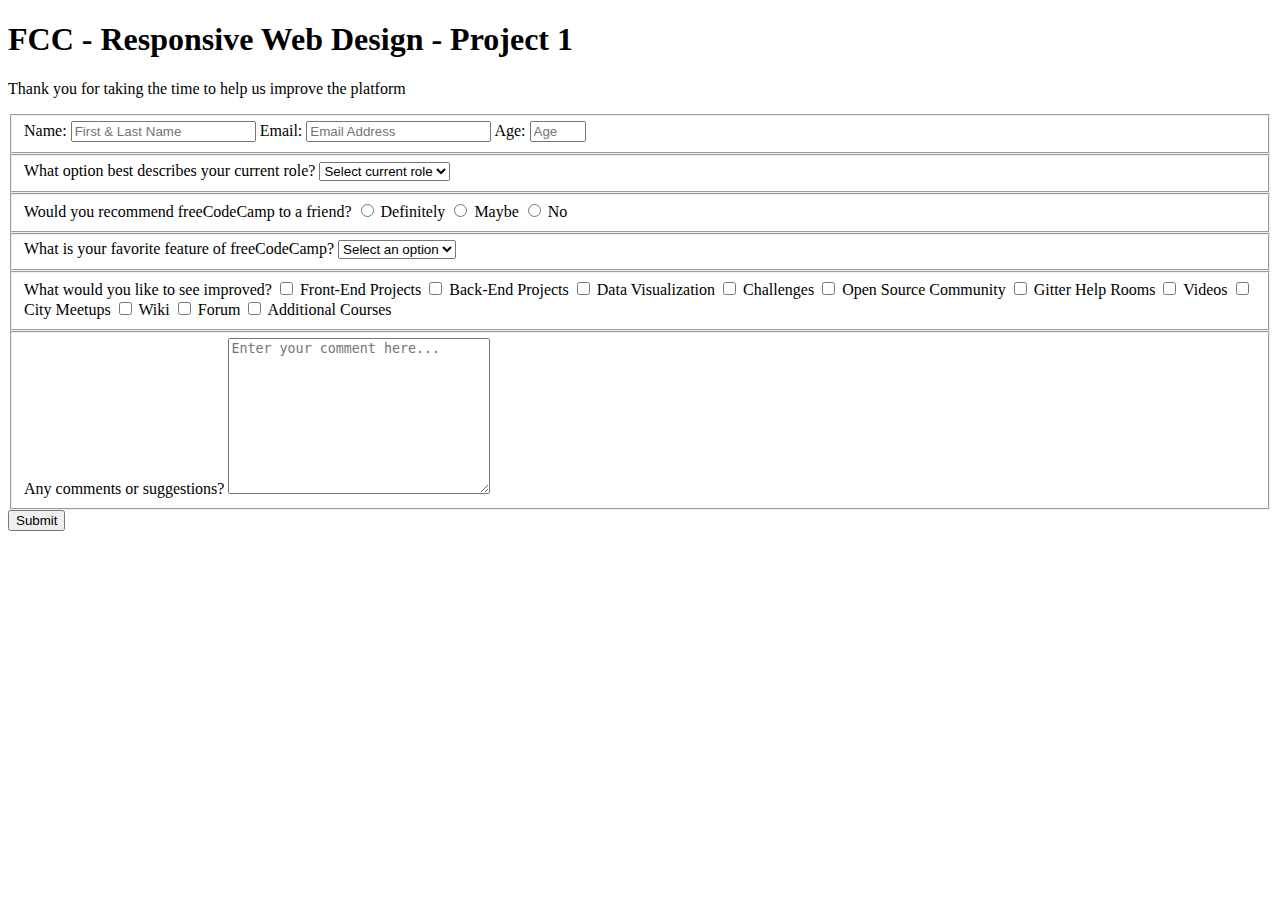
==== newRespWebDesign/project-1/index.html @ bd3e1278 "HTML page created" ====
<!DOCTYPE html>
<html>
    <head>
        <title>Project 1 Form</title>
        <link rel="stylesheet" href="style.css">
        <meta http-equiv="Content-Type" content="text/html;charset=UTF-8">
        <meta name="viewport" content="width=device-width, initial-scale=1.0">
    </head>
    <body>
        <h1 id="title">FCC - Responsive Web Design - Project 1</h1>
        <p id="description">Thank you for taking the time to help us improve the platform</p>
        <form action="" id="survey-form">
            <fieldset>
                <label for="name" id="name-label">
                    Name: <input type="text" id="name" placeholder="First & Last Name" required>
                </label>
                <label for="email" id="email-label">
                    Email: <input type="email" id="email" placeholder="Email Address" required>
                </label>
                <label for="age" id="number-label">
                    Age: <input type="number" min="0" max="90" placeholder="Age" id="age">
                </label>
            </fieldset>

            <fieldset>
                <label for="role">
                    What option best describes your current role?
                    <select name="role" id="dropdown">
                        <option value="">Select current role</option>
                        <option value="student">Student</option>
                        <option value="employed">Employed</option>
                        <option value="unemployed">Unemployed</option>
                        <option value="retired">Retired</option>
                        <option value="other">Other</option>
                    </select>
                </label>
            </fieldset>
            
            
            <fieldset>
                <label for="recommend">Would you recommend freeCodeCamp to a friend?</label>
                <label></label><input type="radio" name="recommend" value="def"> Definitely</label>
                <label></label><input type="radio" name="recommend" value="maybe"> Maybe</label>
                <label></label><input type="radio" name="recommend" value="no"> No</label>
            </fieldset>

            <fieldset>
                <label for="feature"> What is your favorite feature of freeCodeCamp?
                    <select name="feature" id="feature">
                        <option value="">Select an option</option>
                        <option value="challenges">Challenges</option>
                        <option value="projects">Projects</option>
                        <option value="community">Community</option>
                        <option value="opensource">Open Source</option>
                    </select>
                </label>
            </fieldset>

            <fieldset>
                <label for="improve">What would you like to see improved?</label>
                <input type="checkbox" name="improve" value="front"> Front-End Projects
                <input type="checkbox" name="improve" value="back"> Back-End Projects
                <input type="checkbox" name="improve" value="viz"> Data Visualization
                <input type="checkbox" name="improve" value="chall"> Challenges
                <input type="checkbox" name="improve" value="open"> Open Source Community
                <input type="checkbox" name="improve" value="gitter"> Gitter Help Rooms
                <input type="checkbox" name="improve" value="videos"> Videos
                <input type="checkbox" name="improve" value="meetups"> City Meetups
                <input type="checkbox" name="improve" value="wiki"> Wiki
                <input type="checkbox" name="improve" value="forum"> Forum
                <input type="checkbox" name="improve" value="more"> Additional Courses
            </fieldset>

            <fieldset>
                <label for="comments">Any comments or suggestions?</label>
                <textarea name="" id="" cols="30" rows="10" placeholder="Enter your comment here..."></textarea>
            </fieldset>

            <input type="submit" value="Submit" id="submit">
        </form>
    </body>
</html>
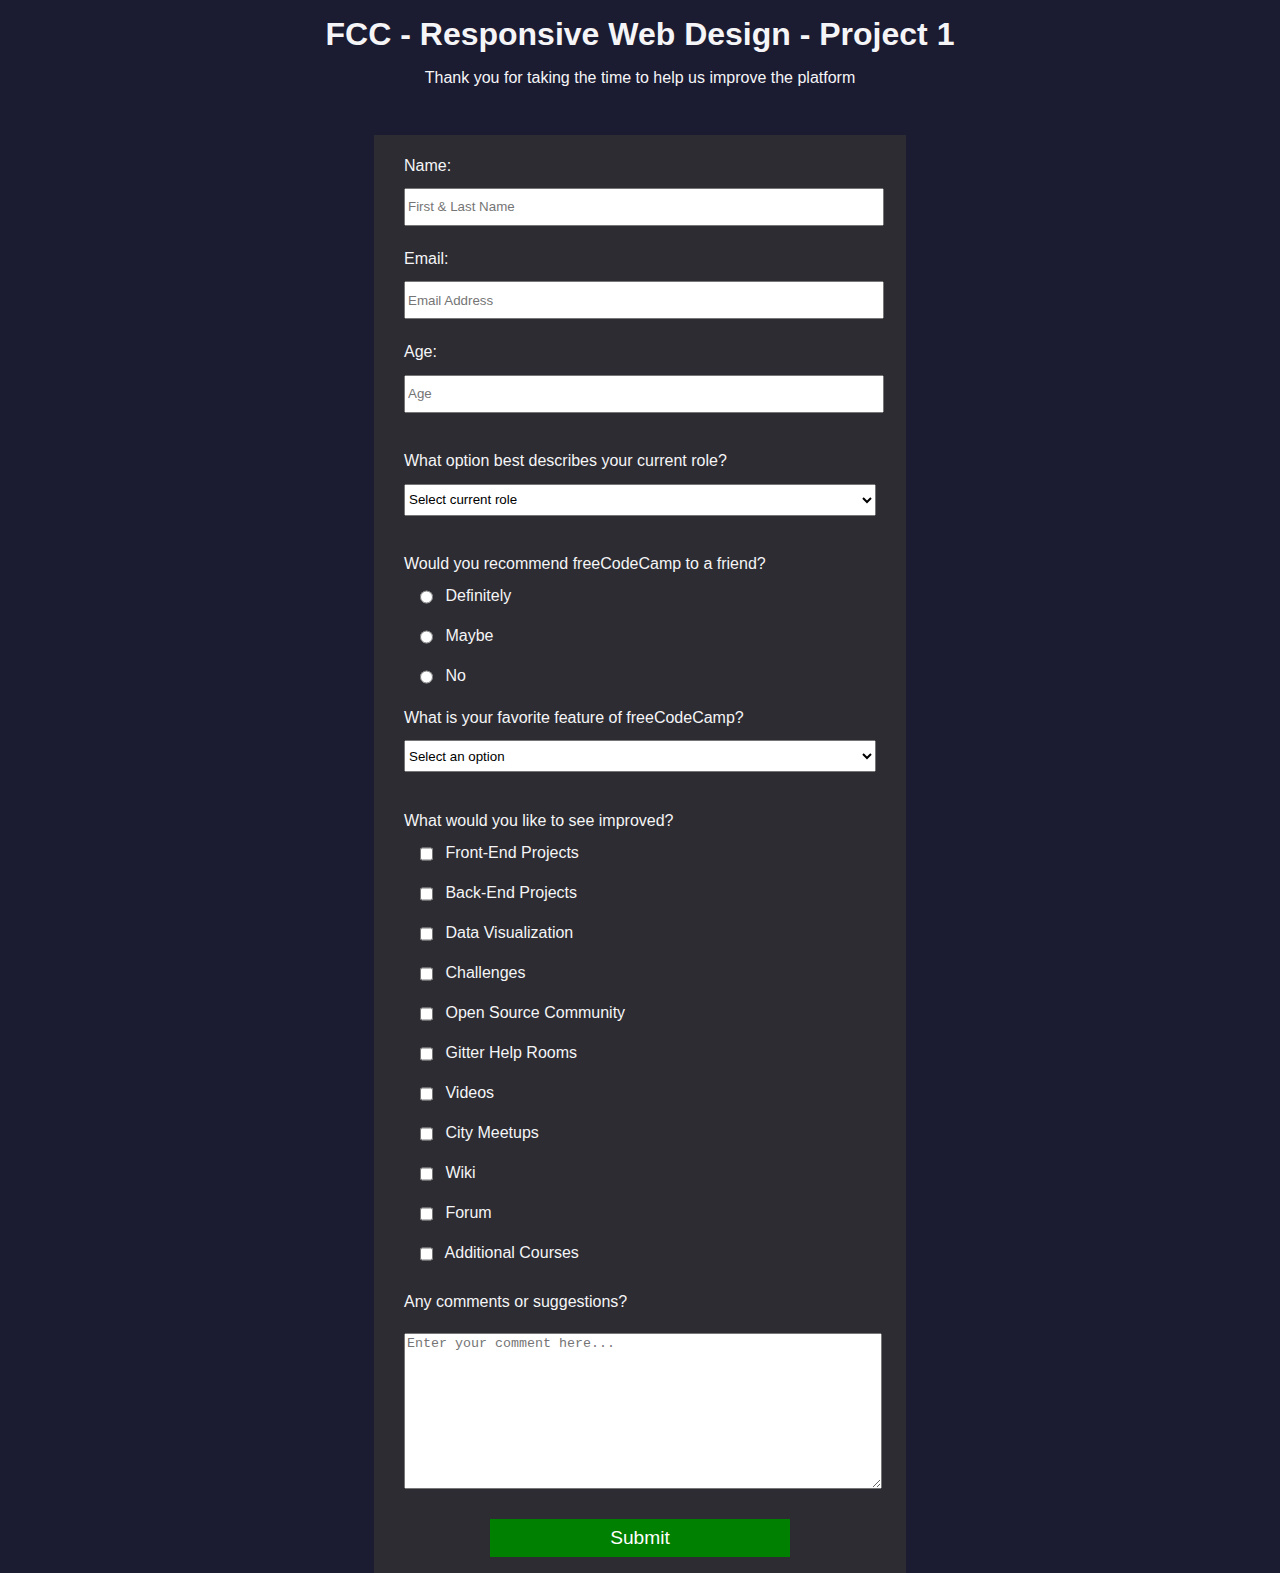
==== commit a1237353: "styles.css + updates to index for pass reqs" ====
--- a/newRespWebDesign/project-1/index.html
+++ b/newRespWebDesign/project-1/index.html
@@ -2,7 +2,7 @@
 <html>
     <head>
         <title>Project 1 Form</title>
-        <link rel="stylesheet" href="style.css">
+        <link rel="stylesheet" href="styles.css">
         <meta http-equiv="Content-Type" content="text/html;charset=UTF-8">
         <meta name="viewport" content="width=device-width, initial-scale=1.0">
     </head>
@@ -18,7 +18,7 @@
                     Email: <input type="email" id="email" placeholder="Email Address" required>
                 </label>
                 <label for="age" id="number-label">
-                    Age: <input type="number" min="0" max="90" placeholder="Age" id="age">
+                    Age: <input type="number" min="0" max="90" placeholder="Age" id="number">
                 </label>
             </fieldset>
 
@@ -39,9 +39,9 @@
             
             <fieldset>
                 <label for="recommend">Would you recommend freeCodeCamp to a friend?</label>
-                <label></label><input type="radio" name="recommend" value="def"> Definitely</label>
-                <label></label><input type="radio" name="recommend" value="maybe"> Maybe</label>
-                <label></label><input type="radio" name="recommend" value="no"> No</label>
+                <label></label><input type="radio" name="recommend" class="inline" value="def"> Definitely</label>
+                <label></label><input type="radio" name="recommend" class="inline" value="maybe"> Maybe</label>
+                <label></label><input type="radio" name="recommend" class="inline" value="no"> No</label>
             </fieldset>
 
             <fieldset>
@@ -58,17 +58,17 @@
 
             <fieldset>
                 <label for="improve">What would you like to see improved?</label>
-                <input type="checkbox" name="improve" value="front"> Front-End Projects
-                <input type="checkbox" name="improve" value="back"> Back-End Projects
-                <input type="checkbox" name="improve" value="viz"> Data Visualization
-                <input type="checkbox" name="improve" value="chall"> Challenges
-                <input type="checkbox" name="improve" value="open"> Open Source Community
-                <input type="checkbox" name="improve" value="gitter"> Gitter Help Rooms
-                <input type="checkbox" name="improve" value="videos"> Videos
-                <input type="checkbox" name="improve" value="meetups"> City Meetups
-                <input type="checkbox" name="improve" value="wiki"> Wiki
-                <input type="checkbox" name="improve" value="forum"> Forum
-                <input type="checkbox" name="improve" value="more"> Additional Courses
+                <label><input type="checkbox" name="improve" class="inline" value="front"> Front-End Projects</label>
+                <label><input type="checkbox" name="improve" class="inline" value="back"> Back-End Projects</label>
+                <label><input type="checkbox" name="improve" class="inline" value="viz"> Data Visualization</label>
+                <label><input type="checkbox" name="improve" class="inline" value="chall"> Challenges</label>
+                <label><input type="checkbox" name="improve" class="inline" value="open"> Open Source Community</label>
+                <label><input type="checkbox" name="improve" class="inline" value="gitter"> Gitter Help Rooms</label>
+                <label><input type="checkbox" name="improve" class="inline" value="videos"> Videos</label>
+                <label><input type="checkbox" name="improve" class="inline" value="meetups"> City Meetups</label>
+                <label><input type="checkbox" name="improve" class="inline" value="wiki"> Wiki</label>
+                <label><input type="checkbox" name="improve" class="inline" value="forum"> Forum</label>
+                <label><input type="checkbox" name="improve" class="inline" value="more"> Additional Courses</label>
             </fieldset>
 
             <fieldset>
--- a/newRespWebDesign/project-1/styles.css
+++ b/newRespWebDesign/project-1/styles.css
@@ -0,0 +1,57 @@
+body {
+    width: 100%;
+    height: 100vh;
+    margin: 0;
+    background: #1b1b32;
+    color: #f5f5f7;
+    font-family: Tahoma, sans-serif;
+    font-size: 16px;
+}
+
+h1, p {
+    text-align: center;
+    margin: 0 auto;
+    margin: 1rem 0 1rem 0;
+}
+
+form {
+    width: 50vw;
+    max-width: 500px;
+    min-width: 200px;
+    margin: 3rem auto;
+    padding: 1rem;
+    background-color: #2c2c32;
+}
+
+input, textarea, select {
+    width: 100%;
+    min-height: 2rem;
+    margin: 1em 0 1.2em 0;
+}
+
+fieldset {
+    border: none;
+}
+
+label {
+    display: block;
+    margin: 0 0 0.5rem 0;
+}
+
+.inline {
+    width: unset;
+    vertical-align: middle;
+    margin: 0 0.5rem 0 1rem;
+}
+
+input[type="submit"]{
+    width: 60%;
+    min-width: 200px;
+    display: block;
+    margin: 0 auto;
+    border: none;
+    height: 2em;
+    background-color: green;
+    color: white;
+    font-size: 1.2rem;
+}